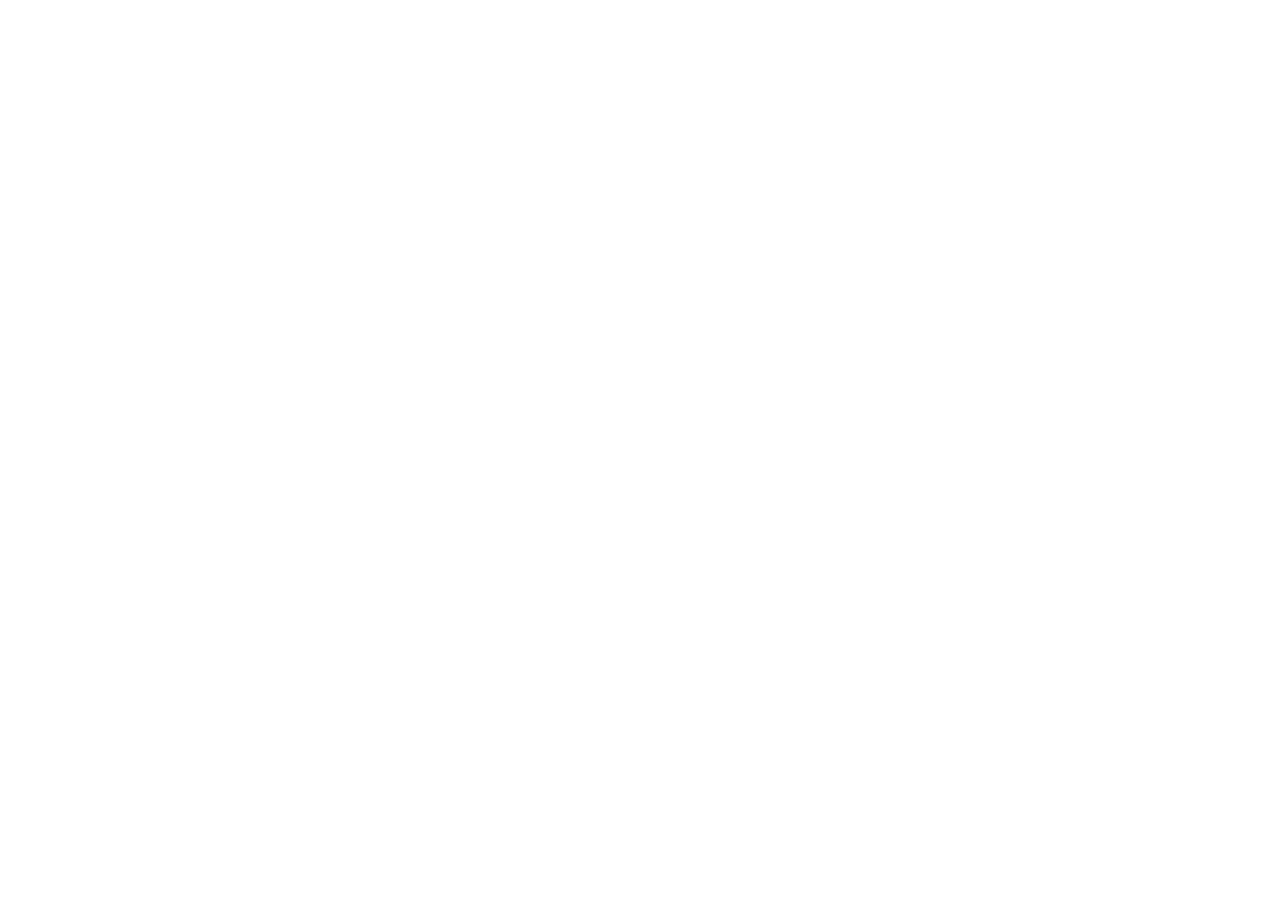
==== experiment/simulation/index.html @ c18f487b "Initial commit" ====
<!DOCTYPE html>
<html>
<head>
	<!-- Add CSS at the head of HTML file -->
    <link rel="stylesheet" href="./css/main.css">
</head>
<body>
		<!-- Your code goes here-->

	<!-- Add JS at the bottom of HTML file --> 
        <script src="./js/main.js"></script>
</body>
</html>
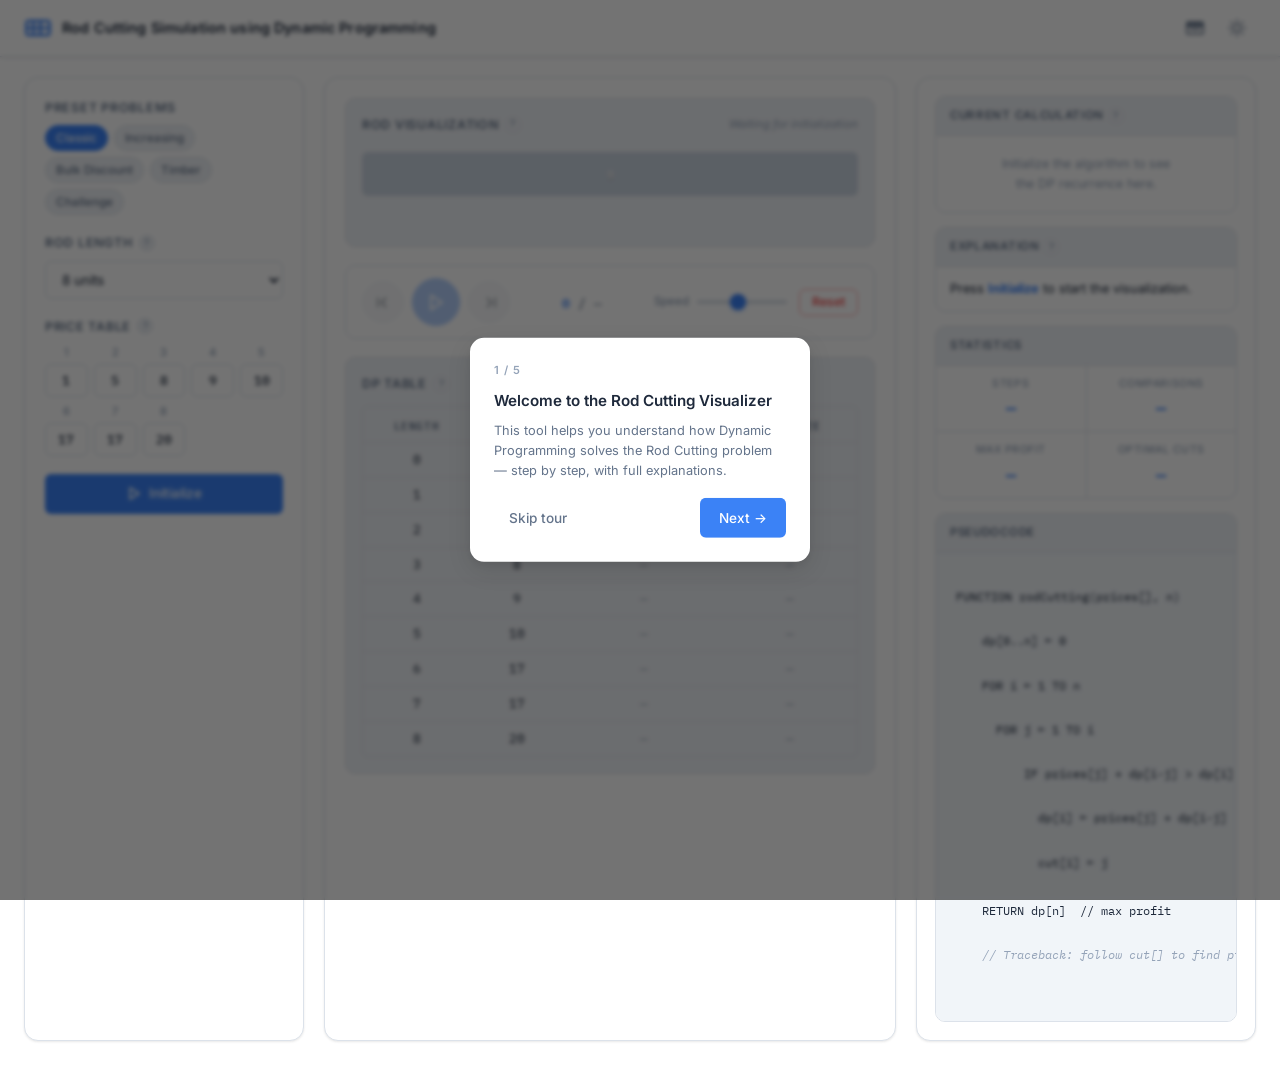
==== commit 4c1cdfd3: "Initial commit" ====
--- a/experiment/simulation/index.html
+++ b/experiment/simulation/index.html
@@ -1,13 +1,270 @@
-<!DOCTYPE html>
-<html>
-<head>
-	<!-- Add CSS at the head of HTML file -->
-    <link rel="stylesheet" href="./css/main.css">
-</head>
-<body>
-		<!-- Your code goes here-->
-
-	<!-- Add JS at the bottom of HTML file --> 
-        <script src="./js/main.js"></script>
-</body>
-</html>
+<!DOCTYPE html>
+<html lang="en">
+<head>
+  <meta charset="UTF-8" />
+  <meta name="viewport" content="width=device-width, initial-scale=1.0" />
+  <title>Rod Cutting — Dynamic Programming Visualizer</title>
+  <meta name="description" content="An interactive step-by-step visualizer for the Rod Cutting problem using Dynamic Programming. Part of the Virtual Lab for Algorithm Design." />
+  <link rel="preconnect" href="https://fonts.googleapis.com" />
+  <link rel="preconnect" href="https://fonts.gstatic.com" crossorigin />
+  <link href="https://fonts.googleapis.com/css2?family=IBM+Plex+Mono:wght@400;500;600&family=Inter:wght@300;400;500;600;700&display=swap" rel="stylesheet" />
+  <link rel="stylesheet" href="css/main.css"/>
+</head>
+<body class="theme-light" data-tutorial-done="false">
+
+  <!-- ─── TOP HEADER BAR ─── -->
+  <header class="site-header">
+    <div class="header-inner">
+      <div class="header-brand">
+        <svg class="brand-icon" viewBox="0 0 24 24" fill="none" stroke="currentColor" stroke-width="2" stroke-linecap="round" stroke-linejoin="round"><rect x="2" y="6" width="20" height="12" rx="2"/><line x1="2" y1="12" x2="22" y2="12"/><line x1="8" y1="6" x2="8" y2="18"/><line x1="14" y1="6" x2="14" y2="18"/></svg>
+        <span class="brand-text"><strong>Rod Cutting Simulation using Dynamic Programming</strong></span>
+      </div>
+      <div class="header-actions">
+        <button class="btn-icon" id="keyboardHelpBtn" aria-label="Keyboard shortcuts" title="Keyboard shortcuts (H)">
+          <svg viewBox="0 0 24 24" fill="none" stroke="currentColor" stroke-width="2" stroke-linecap="round" stroke-linejoin="round"><rect x="1" y="4" width="22" height="16" rx="2"/><line x1="1" y1="10" x2="23" y2="10"/><line x1="6" y1="14" x2="18" y2="14"/><rect x="3" y="5" width="3" height="4" rx="0.5"/><rect x="8" y="5" width="3" height="4" rx="0.5"/><rect x="13" y="5" width="3" height="4" rx="0.5"/><rect x="18" y="5" width="3" height="4" rx="0.5"/></svg>
+        </button>
+        <button class="btn-icon" id="themeToggleBtn" aria-label="Toggle dark mode" title="Toggle theme (T)">
+          <svg class="icon-sun" viewBox="0 0 24 24" fill="none" stroke="currentColor" stroke-width="2" stroke-linecap="round" stroke-linejoin="round"><circle cx="12" cy="12" r="5"/><line x1="12" y1="1" x2="12" y2="3"/><line x1="12" y1="21" x2="12" y2="23"/><line x1="4.22" y1="4.22" x2="5.64" y2="5.64"/><line x1="18.36" y1="18.36" x2="19.78" y2="19.78"/><line x1="1" y1="12" x2="3" y2="12"/><line x1="21" y1="12" x2="23" y2="12"/><line x1="4.22" y1="19.78" x2="5.64" y2="18.36"/><line x1="18.36" y1="5.64" x2="19.78" y2="4.22"/></svg>
+          <svg class="icon-moon" viewBox="0 0 24 24" fill="none" stroke="currentColor" stroke-width="2" stroke-linecap="round" stroke-linejoin="round"><path d="M21 12.79A9 9 0 1 1 11.21 3 7 7 0 0 0 21 12.79z"/></svg>
+        </button>
+      </div>
+    </div>
+  </header>
+
+  <!-- ─── TUTORIAL OVERLAY (shown on first visit) ─── -->
+  <div class="tutorial-overlay" id="tutorialOverlay">
+    <div class="tutorial-backdrop"></div>
+    <div class="tutorial-card" id="tutorialCard">
+      <div class="tutorial-step-indicator">
+        <span id="tutorialStepNum">1</span> / <span id="tutorialStepTotal">5</span>
+      </div>
+      <h3 class="tutorial-title" id="tutorialTitle">Welcome to the Rod Cutting Visualizer</h3>
+      <p class="tutorial-desc" id="tutorialDesc">This tool helps you understand how Dynamic Programming solves the Rod Cutting problem step by step.</p>
+      <div class="tutorial-buttons">
+        <button class="btn btn-ghost" id="tutorialSkipBtn">Skip tour</button>
+        <button class="btn btn-primary" id="tutorialNextBtn">Next →</button>
+      </div>
+    </div>
+    <!-- Spotlight highlight ring -->
+    <div class="tutorial-spotlight" id="tutorialSpotlight"></div>
+  </div>
+
+  <!-- ─── KEYBOARD SHORTCUTS MODAL ─── -->
+  <div class="modal-overlay" id="shortcutsModal" role="dialog" aria-modal="true" aria-label="Keyboard shortcuts">
+    <div class="modal-card">
+      <div class="modal-header">
+        <h3>Keyboard Shortcuts</h3>
+        <button class="btn-icon modal-close" id="shortcutsCloseBtn" aria-label="Close">
+          <svg viewBox="0 0 24 24" fill="none" stroke="currentColor" stroke-width="2" stroke-linecap="round"><line x1="18" y1="6" x2="6" y2="18"/><line x1="6" y1="6" x2="18" y2="18"/></svg>
+        </button>
+      </div>
+      <div class="shortcuts-grid">
+        <div class="shortcut-row"><span class="shortcut-key">Space</span><span class="shortcut-label">Step forward</span></div>
+        <div class="shortcut-row"><span class="shortcut-key">B</span><span class="shortcut-label">Step backward</span></div>
+        <div class="shortcut-row"><span class="shortcut-key">P</span><span class="shortcut-label">Play / Pause</span></div>
+        <div class="shortcut-row"><span class="shortcut-key">R</span><span class="shortcut-label">Reset</span></div>
+        <div class="shortcut-row"><span class="shortcut-key">T</span><span class="shortcut-label">Toggle theme</span></div>
+        <div class="shortcut-row"><span class="shortcut-key">H</span><span class="shortcut-label">This help panel</span></div>
+      </div>
+    </div>
+  </div>
+
+  <!-- ─── MAIN LAYOUT ─── -->
+  <main class="app-layout">
+
+    <!-- ════════════════════════════════════════════════ LEFT PANEL ════════════════════════════════════════════════ -->
+    <aside class="panel panel-config">
+
+      <!-- Preset selector -->
+      <section class="config-section">
+        <label class="section-label">Preset Problems</label>
+        <div class="preset-pills" id="presetPills">
+          <!-- filled by JS -->
+        </div>
+      </section>
+
+      <!-- Rod length -->
+      <section class="config-section">
+        <label class="section-label" for="rodLengthSelect">Rod Length
+          <span class="help-icon" data-tooltip="Total length of the rod to be cut (1–15 units).">?</span>
+        </label>
+        <select class="input-select" id="rodLengthSelect">
+          <!-- Options populated by JS via buildRodLengthSelect() -->
+        </select>
+      </section>
+
+      <!-- Price table -->
+      <section class="config-section">
+        <label class="section-label">Price Table
+          <span class="help-icon" data-tooltip="Enter the selling price for each piece length. Prices must be non-negative integers.">?</span>
+        </label>
+        <div class="price-grid" id="priceGrid">
+          <!-- filled by JS -->
+        </div>
+      </section>
+
+      <!-- Action buttons -->
+      <div class="config-actions">
+        <button class="btn btn-primary btn-full" id="initBtn" aria-label="Initialize the algorithm">
+          <svg viewBox="0 0 24 24" fill="none" stroke="currentColor" stroke-width="2.5" stroke-linecap="round" stroke-linejoin="round"><polygon points="5,3 19,12 5,21"/></svg>
+          Initialize
+        </button>
+      </div>
+    </aside>
+
+    <!-- ════════════════════════════════════════════════ CENTER PANEL ════════════════════════════════════════════════ -->
+    <section class="panel panel-center">
+
+      <!-- Rod visualization strip -->
+      <div class="viz-section">
+        <div class="viz-header">
+          <span class="viz-title">Rod Visualization
+            <span class="help-icon" data-tooltip="Shows the rod being cut into optimal pieces. Each color represents a different piece length.">?</span>
+          </span>
+          <span class="viz-status" id="vizStatus">Waiting for initialization</span>
+        </div>
+        <div class="rod-container" id="rodContainer">
+          <div class="rod-track" id="rodTrack">
+            <!-- Rod segments rendered by JS -->
+          </div>
+        </div>
+        <!-- Cut labels appear here during traceback -->
+        <div class="cut-labels" id="cutLabels"></div>
+      </div>
+
+      <!-- Playback controls -->
+      <div class="controls-bar">
+        <div class="controls-left">
+          <button class="btn btn-ctrl" id="prevBtn" disabled aria-label="Previous step (B)">
+            <svg viewBox="0 0 24 24" fill="none" stroke="currentColor" stroke-width="2.5" stroke-linecap="round" stroke-linejoin="round"><polyline points="15,18 9,12 15,6"/><line x1="4" y1="6" x2="4" y2="18"/></svg>
+          </button>
+          <button class="btn btn-ctrl btn-play" id="playPauseBtn" disabled aria-label="Play / Pause (P)">
+            <svg class="icon-play" viewBox="0 0 24 24" fill="none" stroke="currentColor" stroke-width="2.5" stroke-linecap="round" stroke-linejoin="round"><polygon points="5,3 19,12 5,21"/></svg>
+            <svg class="icon-pause" viewBox="0 0 24 24" fill="none" stroke="currentColor" stroke-width="2.5" stroke-linecap="round" stroke-linejoin="round"><line x1="6" y1="4" x2="6" y2="20"/><line x1="18" y1="4" x2="18" y2="20"/></svg>
+          </button>
+          <button class="btn btn-ctrl" id="nextBtn" disabled aria-label="Next step (Space)">
+            <svg viewBox="0 0 24 24" fill="none" stroke="currentColor" stroke-width="2.5" stroke-linecap="round" stroke-linejoin="round"><polyline points="9,18 15,12 9,6"/><line x1="20" y1="6" x2="20" y2="18"/></svg>
+          </button>
+        </div>
+        <div class="controls-center">
+          <span class="step-counter"><span id="currentStep">0</span> / <span id="totalSteps">—</span></span>
+        </div>
+        <div class="controls-right">
+          <label class="speed-label">Speed</label>
+          <input type="range" class="speed-slider" id="speedSlider" min="1" max="10" value="5" aria-label="Animation speed" />
+        </div>
+        <button class="btn btn-ghost btn-reset" id="resetBtn" aria-label="Reset (R)">Reset</button>
+      </div>
+
+      <!-- DP Table -->
+      <div class="viz-section">
+        <div class="viz-header">
+          <span class="viz-title">DP Table
+            <span class="help-icon" data-tooltip="The Dynamic Programming table. Each row shows the optimal profit and the first cut made for a rod of that length.">?</span>
+          </span>
+        </div>
+        <div class="dp-table-wrap" id="dpTableWrap">
+          <table class="dp-table" id="dpTable">
+            <thead>
+              <tr>
+                <th>Length</th>
+                <th>Price</th>
+                <th>Max Profit</th>
+                <th>Cut Size</th>
+              </tr>
+            </thead>
+            <tbody id="dpTableBody">
+              <!-- rows filled by JS -->
+            </tbody>
+          </table>
+        </div>
+      </div>
+
+    </section>
+
+    <!-- ════════════════════════════════════════════════ RIGHT PANEL ════════════════════════════════════════════════ -->
+    <aside class="panel panel-info">
+
+      <!-- Live formula box -->
+      <div class="info-block formula-block" id="formulaBlock">
+        <div class="info-block-header">
+          <span>Current Calculation
+            <span class="help-icon" data-tooltip="The DP recurrence relation being evaluated right now. Each line tries a different first-cut length.">?</span>
+          </span>
+        </div>
+        <div class="formula-idle" id="formulaIdle">
+          <p>Initialize the algorithm to see<br/>the DP recurrence here.</p>
+        </div>
+        <div class="formula-live" id="formulaLive" style="display:none;">
+          <div class="formula-target" id="formulaTarget"></div>
+          <div class="formula-rows" id="formulaRows"></div>
+          <div class="formula-result" id="formulaResult"></div>
+        </div>
+      </div>
+
+      <!-- Step explanation -->
+      <div class="info-block explanation-block">
+        <div class="info-block-header">
+          <span>Explanation
+            <span class="help-icon" data-tooltip="A plain-English description of what the algorithm is doing at this step.">?</span>
+          </span>
+        </div>
+        <div class="explanation-text" id="explanationText">
+          <p>Press <strong>Initialize</strong> to start the visualization.</p>
+        </div>
+      </div>
+
+      <!-- Stats -->
+      <div class="info-block stats-block">
+        <div class="info-block-header"><span>Statistics</span></div>
+        <div class="stats-grid">
+          <div class="stat-item">
+            <span class="stat-label">Steps</span>
+            <span class="stat-value" id="statSteps">—</span>
+          </div>
+          <div class="stat-item">
+            <span class="stat-label">Comparisons</span>
+            <span class="stat-value" id="statComparisons">—</span>
+          </div>
+          <div class="stat-item">
+            <span class="stat-label">Max Profit</span>
+            <span class="stat-value" id="statMaxProfit">—</span>
+          </div>
+          <div class="stat-item">
+            <span class="stat-label">Optimal Cuts</span>
+            <span class="stat-value" id="statCuts">—</span>
+          </div>
+        </div>
+      </div>
+
+      <!-- Pseudocode -->
+      <div class="info-block code-block">
+        <div class="info-block-header"><span>Pseudocode</span></div>
+        <pre class="pseudocode" id="pseudocode"><code>
+<span class="code-line" data-line="0">FUNCTION rodCutting(prices[], n)</span>
+<span class="code-line" data-line="1">  dp[0..n] ← 0</span>
+<span class="code-line" data-line="2">  FOR i ← 1 TO n</span>
+<span class="code-line" data-line="3">    FOR j ← 1 TO i</span>
+<span class="code-line" data-line="4">      IF prices[j] + dp[i-j] &gt; dp[i]</span>
+<span class="code-line" data-line="5">        dp[i] ← prices[j] + dp[i-j]</span>
+<span class="code-line" data-line="6">        cut[i] ← j</span>
+<span class="code-line" data-line="7">  RETURN dp[n]  // max profit</span>
+<span class="code-line" data-line="8">  // Traceback: follow cut[] to find pieces</span>
+        </code></pre>
+      </div>
+
+      <!-- Practice challenges (shown after solution) -->
+      <div class="info-block challenge-block" id="challengeBlock" style="display:none;">
+        <div class="info-block-header"><span>🎯 Practice Challenges</span></div>
+        <div class="challenge-list" id="challengeList"></div>
+      </div>
+
+    </aside>
+  </main>
+
+  <!-- ─── VALIDATION ERROR TOAST ─── -->
+  <div class="toast-container" id="toastContainer"></div>
+
+  <script src="js/main.js"></script>
+</body>
+</html>
--- a/experiment/simulation/css/main.css
+++ b/experiment/simulation/css/main.css
@@ -0,0 +1,1244 @@
+/* ═══════════════════════════════════════════════════════════════
+   ROD CUTTING VISUALIZER — STYLESHEET
+   Virtual Lab for Algorithm Design
+   ═══════════════════════════════════════════════════════════════ */
+
+/* ─── 1. RESET & BASE ─── */
+*, *::before, *::after {
+  box-sizing: border-box;
+  margin: 0;
+  padding: 0;
+}
+
+html {
+  font-size: 16px;
+  -webkit-text-size-adjust: 100%;
+  scroll-behavior: smooth;
+}
+
+body {
+  font-family: 'Inter', system-ui, -apple-system, sans-serif;
+  line-height: 1.55;
+  -webkit-font-smoothing: antialiased;
+  -moz-osx-font-smoothing: grayscale;
+  min-height: 100vh;
+  overflow-x: hidden;
+  transition: background-color 0.35s ease, color 0.35s ease;
+}
+
+/* ─── 2. CSS VARIABLES — LIGHT THEME ─── */
+:root,
+.theme-light {
+  --clr-bg:           #f4f6f9;
+  --clr-surface:      #ffffff;
+  --clr-surface-alt:  #eef1f5;
+  --clr-border:       #dce2ea;
+  --clr-border-focus: #3b82f6;
+
+  --clr-text:         #1e293b;
+  --clr-text-secondary: #64748b;
+  --clr-text-muted:   #94a3b8;
+
+  --clr-primary:      #3b82f6;
+  --clr-primary-hover:#2563eb;
+  --clr-primary-light:#dbeafe;
+
+  --clr-success:      #10b981;
+  --clr-success-light:#d1fae5;
+  --clr-success-bg:   #ecfdf5;
+
+  --clr-warning:      #f59e0b;
+  --clr-warning-light:#fde68a;
+  --clr-warning-bg:   #fffbeb;
+
+  --clr-danger:       #ef4444;
+  --clr-danger-light: #fca5a5;
+  --clr-danger-bg:    #fef2f2;
+
+  --clr-code-bg:      #f1f5f9;
+  --clr-code-line-active: #dbeafe;
+
+  --shadow-sm:        0 1px 3px rgba(0,0,0,0.06), 0 1px 2px rgba(0,0,0,0.04);
+  --shadow-md:        0 4px 12px rgba(0,0,0,0.08), 0 2px 4px rgba(0,0,0,0.04);
+  --shadow-lg:        0 8px 24px rgba(0,0,0,0.1),  0 4px 8px rgba(0,0,0,0.06);
+
+  --radius-sm:        6px;
+  --radius-md:        10px;
+  --radius-lg:        14px;
+
+  /* Rod segment palette — deterministic by piece length */
+  --rod-1: #3b82f6;
+  --rod-2: #8b5cf6;
+  --rod-3: #10b981;
+  --rod-4: #f59e0b;
+  --rod-5: #ef4444;
+  --rod-6: #06b6d4;
+  --rod-7: #ec4899;
+  --rod-8: #84cc16;
+  --rod-9: #f97316;
+  --rod-10:#6366f1;
+  --rod-11:#14b8a6;
+  --rod-12:#e11d48;
+  --rod-13:#7c3aed;
+  --rod-14:#0ea5e9;
+  --rod-15:#a855f7;
+}
+
+/* ─── 3. CSS VARIABLES — DARK THEME ─── */
+.theme-dark {
+  --clr-bg:           #0f1520;
+  --clr-surface:      #1a2332;
+  --clr-surface-alt:  #222e3f;
+  --clr-border:       #2e3e54;
+  --clr-border-focus: #3b82f6;
+
+  --clr-text:         #e2e8f0;
+  --clr-text-secondary: #94a3b8;
+  --clr-text-muted:   #64748b;
+
+  --clr-primary:      #60a5fa;
+  --clr-primary-hover:#3b82f6;
+  --clr-primary-light:#1e3a5f;
+
+  --clr-success:      #34d399;
+  --clr-success-light:#065f46;
+  --clr-success-bg:   #064e3b;
+
+  --clr-warning:      #fbbf24;
+  --clr-warning-light:#92400e;
+  --clr-warning-bg:   #78350f;
+
+  --clr-danger:       #f87171;
+  --clr-danger-light: #991b1b;
+  --clr-danger-bg:    #7f1d1d;
+
+  --clr-code-bg:      #141e2e;
+  --clr-code-line-active: #1e3a5f;
+
+  --shadow-sm:        0 1px 3px rgba(0,0,0,0.25);
+  --shadow-md:        0 4px 12px rgba(0,0,0,0.3);
+  --shadow-lg:        0 8px 24px rgba(0,0,0,0.4);
+}
+
+/* ─── 4. HEADER ─── */
+.site-header {
+  position: sticky;
+  top: 0;
+  z-index: 100;
+  background: var(--clr-surface);
+  border-bottom: 1px solid var(--clr-border);
+  box-shadow: var(--shadow-sm);
+  transition: background 0.35s ease, border-color 0.35s ease;
+}
+
+.header-inner {
+  max-width: 1440px;
+  margin: 0 auto;
+  padding: 0 24px;
+  height: 56px;
+  display: flex;
+  align-items: center;
+  justify-content: space-between;
+}
+
+.header-brand {
+  display: flex;
+  align-items: center;
+  gap: 10px;
+}
+
+.brand-icon {
+  width: 28px;
+  height: 28px;
+  color: var(--clr-primary);
+}
+
+.brand-text {
+  font-size: 0.9rem;
+  color: var(--clr-text-secondary);
+  font-weight: 400;
+  letter-spacing: 0.01em;
+}
+.brand-text strong {
+  color: var(--clr-text);
+  font-weight: 600;
+}
+
+.header-actions {
+  display: flex;
+  gap: 4px;
+}
+
+/* ─── 5. GENERIC BUTTONS ─── */
+.btn-icon {
+  width: 38px;
+  height: 38px;
+  border: none;
+  border-radius: var(--radius-sm);
+  background: transparent;
+  color: var(--clr-text-secondary);
+  cursor: pointer;
+  display: flex;
+  align-items: center;
+  justify-content: center;
+  transition: background 0.2s, color 0.2s;
+}
+.btn-icon:hover {
+  background: var(--clr-surface-alt);
+  color: var(--clr-text);
+}
+.btn-icon svg {
+  width: 18px;
+  height: 18px;
+}
+
+/* Theme toggle icon swap */
+.icon-moon { display: none; }
+.theme-dark .icon-sun  { display: none; }
+.theme-dark .icon-moon { display: block; }
+
+.btn {
+  display: inline-flex;
+  align-items: center;
+  justify-content: center;
+  gap: 7px;
+  font-family: inherit;
+  font-size: 0.85rem;
+  font-weight: 500;
+  line-height: 1;
+  border: 1px solid transparent;
+  border-radius: var(--radius-sm);
+  cursor: pointer;
+  transition: background 0.2s, color 0.2s, border-color 0.2s, box-shadow 0.2s, opacity 0.2s;
+  white-space: nowrap;
+  user-select: none;
+  -webkit-tap-highlight-color: transparent;
+}
+.btn svg { width: 15px; height: 15px; flex-shrink: 0; }
+
+.btn:disabled {
+  opacity: 0.38;
+  cursor: not-allowed;
+}
+
+.btn-primary {
+  background: var(--clr-primary);
+  color: #fff;
+  padding: 10px 18px;
+  min-height: 40px;
+}
+.btn-primary:hover:not(:disabled) {
+  background: var(--clr-primary-hover);
+  box-shadow: 0 2px 8px rgba(59,130,246,0.35);
+}
+
+.btn-ghost {
+  background: transparent;
+  color: var(--clr-text-secondary);
+  padding: 8px 14px;
+  border-color: transparent;
+}
+.btn-ghost:hover:not(:disabled) {
+  background: var(--clr-surface-alt);
+  color: var(--clr-text);
+}
+
+.btn-full { width: 100%; }
+
+/* Control bar buttons */
+.btn-ctrl {
+  width: 42px;
+  height: 42px;
+  min-height: unset;
+  padding: 0;
+  border-radius: 50%;
+  background: var(--clr-surface-alt);
+  color: var(--clr-text);
+  border: 1px solid var(--clr-border);
+}
+.btn-ctrl:hover:not(:disabled) {
+  background: var(--clr-primary-light);
+  border-color: var(--clr-primary);
+  color: var(--clr-primary);
+}
+.btn-ctrl svg { width: 17px; height: 17px; }
+
+.btn-play {
+  width: 48px;
+  height: 48px;
+  background: var(--clr-primary);
+  color: #fff;
+  border-color: var(--clr-primary);
+}
+.btn-play:hover:not(:disabled) {
+  background: var(--clr-primary-hover);
+  border-color: var(--clr-primary-hover);
+  box-shadow: 0 3px 10px rgba(59,130,246,0.4);
+}
+.btn-play svg { width: 19px; height: 19px; }
+.btn-play .icon-pause { display: none; }
+.btn-play.is-playing .icon-play  { display: none; }
+.btn-play.is-playing .icon-pause { display: flex; }
+
+.btn-reset {
+  font-size: 0.78rem;
+  padding: 6px 12px;
+  color: var(--clr-danger);
+  border: 1px solid var(--clr-danger-light);
+}
+.btn-reset:hover:not(:disabled) {
+  background: var(--clr-danger-bg);
+  border-color: var(--clr-danger);
+}
+
+/* ─── 6. APP LAYOUT ─── */
+.app-layout {
+  max-width: 1440px;
+  margin: 0 auto;
+  padding: 20px 24px 40px;
+  display: grid;
+  grid-template-columns: 280px 1fr 340px;
+  gap: 20px;
+  min-height: calc(100vh - 56px);
+  align-content: start;
+}
+
+/* ─── 7. PANELS ─── */
+.panel {
+  background: var(--clr-surface);
+  border: 1px solid var(--clr-border);
+  border-radius: var(--radius-lg);
+  box-shadow: var(--shadow-sm);
+  transition: background 0.35s ease, border-color 0.35s ease, box-shadow 0.2s;
+}
+
+.panel-config {
+  padding: 20px;
+  display: flex;
+  flex-direction: column;
+  gap: 18px;
+}
+
+.panel-center {
+  padding: 20px;
+  display: flex;
+  flex-direction: column;
+  gap: 18px;
+}
+
+.panel-info {
+  padding: 18px;
+  display: flex;
+  flex-direction: column;
+  gap: 14px;
+}
+
+/* ─── 8. CONFIG SECTIONS ─── */
+.section-label {
+  display: flex;
+  align-items: center;
+  gap: 6px;
+  font-size: 0.78rem;
+  font-weight: 600;
+  text-transform: uppercase;
+  letter-spacing: 0.06em;
+  color: var(--clr-text-secondary);
+  margin-bottom: 8px;
+}
+
+/* Help icons */
+.help-icon {
+  display: inline-flex;
+  align-items: center;
+  justify-content: center;
+  width: 16px;
+  height: 16px;
+  border-radius: 50%;
+  background: var(--clr-surface-alt);
+  border: 1px solid var(--clr-border);
+  color: var(--clr-text-muted);
+  font-size: 0.6rem;
+  font-weight: 600;
+  font-style: normal;
+  cursor: pointer;
+  position: relative;
+  transition: background 0.2s, color 0.2s;
+  text-transform: none;
+  letter-spacing: 0;
+}
+.help-icon:hover {
+  background: var(--clr-primary-light);
+  color: var(--clr-primary);
+}
+
+/* Tooltip */
+.help-icon .tooltip {
+  display: none;
+  position: absolute;
+  bottom: calc(100% + 8px);
+  left: 50%;
+  transform: translateX(-50%);
+  background: var(--clr-text);
+  color: var(--clr-bg);
+  font-size: 0.72rem;
+  font-weight: 400;
+  line-height: 1.45;
+  padding: 8px 11px;
+  border-radius: var(--radius-sm);
+  width: 200px;
+  text-align: left;
+  text-transform: none;
+  letter-spacing: 0;
+  box-shadow: var(--shadow-md);
+  z-index: 50;
+  pointer-events: none;
+}
+.help-icon .tooltip::after {
+  content: '';
+  position: absolute;
+  top: 100%;
+  left: 50%;
+  transform: translateX(-50%);
+  border: 5px solid transparent;
+  border-top-color: var(--clr-text);
+}
+.help-icon:hover .tooltip {
+  display: block;
+}
+
+/* Select */
+.input-select {
+  width: 100%;
+  padding: 9px 12px;
+  font-family: inherit;
+  font-size: 0.85rem;
+  color: var(--clr-text);
+  background: var(--clr-surface);
+  border: 1px solid var(--clr-border);
+  border-radius: var(--radius-sm);
+  cursor: pointer;
+  appearance: auto;
+  transition: border-color 0.2s;
+}
+.input-select:focus {
+  outline: none;
+  border-color: var(--clr-border-focus);
+  box-shadow: 0 0 0 3px var(--clr-primary-light);
+}
+
+/* ─── 9. PRESET PILLS ─── */
+.preset-pills {
+  display: flex;
+  flex-wrap: wrap;
+  gap: 6px;
+}
+
+.preset-pill {
+  font-family: inherit;
+  font-size: 0.73rem;
+  font-weight: 500;
+  padding: 5px 10px;
+  border-radius: 20px;
+  border: 1px solid var(--clr-border);
+  background: var(--clr-surface-alt);
+  color: var(--clr-text-secondary);
+  cursor: pointer;
+  transition: background 0.2s, border-color 0.2s, color 0.2s;
+  white-space: nowrap;
+}
+.preset-pill:hover {
+  border-color: var(--clr-primary);
+  background: var(--clr-primary-light);
+  color: var(--clr-primary);
+}
+.preset-pill.active {
+  background: var(--clr-primary);
+  border-color: var(--clr-primary);
+  color: #fff;
+}
+
+/* ─── 10. PRICE GRID ─── */
+.price-grid {
+  display: grid;
+  grid-template-columns: repeat(5, 1fr);
+  gap: 6px;
+}
+
+.price-input-wrap {
+  display: flex;
+  flex-direction: column;
+  align-items: center;
+  gap: 3px;
+}
+
+.price-input-wrap .price-label {
+  font-size: 0.68rem;
+  color: var(--clr-text-muted);
+  font-weight: 500;
+}
+
+.price-input {
+  width: 100%;
+  padding: 7px 4px;
+  text-align: center;
+  font-family: 'IBM Plex Mono', monospace;
+  font-size: 0.82rem;
+  font-weight: 500;
+  color: var(--clr-text);
+  background: var(--clr-surface);
+  border: 1px solid var(--clr-border);
+  border-radius: var(--radius-sm);
+  transition: border-color 0.2s, box-shadow 0.2s;
+}
+.price-input:focus {
+  outline: none;
+  border-color: var(--clr-border-focus);
+  box-shadow: 0 0 0 3px var(--clr-primary-light);
+}
+.price-input.input-error {
+  border-color: var(--clr-danger);
+  background: var(--clr-danger-bg);
+}
+
+/* ─── 11. VIZ SECTION & ROD ─── */
+.viz-section {
+  background: var(--clr-surface-alt);
+  border: 1px solid var(--clr-border);
+  border-radius: var(--radius-md);
+  padding: 16px;
+  transition: background 0.35s ease;
+}
+
+.viz-header {
+  display: flex;
+  justify-content: space-between;
+  align-items: center;
+  margin-bottom: 12px;
+}
+
+.viz-title {
+  font-size: 0.78rem;
+  font-weight: 600;
+  text-transform: uppercase;
+  letter-spacing: 0.06em;
+  color: var(--clr-text-secondary);
+  display: flex;
+  align-items: center;
+  gap: 6px;
+}
+
+.viz-status {
+  font-size: 0.72rem;
+  color: var(--clr-text-muted);
+  font-style: italic;
+}
+
+.rod-container {
+  width: 100%;
+  min-height: 56px;
+  display: flex;
+  align-items: center;
+  padding: 6px 0;
+}
+
+.rod-track {
+  width: 100%;
+  height: 44px;
+  display: flex;
+  align-items: stretch;
+  border-radius: 6px;
+  overflow: hidden;
+  background: var(--clr-border);
+}
+
+/* Single monolithic rod (before cutting) */
+.rod-segment {
+  position: relative;
+  display: flex;
+  align-items: center;
+  justify-content: center;
+  color: #fff;
+  font-family: 'IBM Plex Mono', monospace;
+  font-size: 0.75rem;
+  font-weight: 600;
+  text-shadow: 0 1px 2px rgba(0,0,0,0.3);
+  transition: width 0.45s cubic-bezier(0.4, 0, 0.2, 1);
+  overflow: hidden;
+}
+
+.rod-segment::after {
+  content: '';
+  position: absolute;
+  right: 0;
+  top: 10%;
+  height: 80%;
+  width: 2px;
+  background: rgba(255,255,255,0.25);
+}
+.rod-segment:last-child::after { display: none; }
+
+/* Cut animation: segments slide in */
+.rod-segment.segment-cut {
+  animation: segmentSlideIn 0.38s cubic-bezier(0.4, 0, 0.2, 1) both;
+}
+@keyframes segmentSlideIn {
+  from { transform: scaleX(0); opacity: 0; }
+  to   { transform: scaleX(1); opacity: 1; }
+}
+
+/* Cut labels row */
+.cut-labels {
+  display: flex;
+  margin-top: 6px;
+  min-height: 22px;
+  gap: 2px;
+}
+.cut-label {
+  flex: 1;
+  text-align: center;
+  font-size: 0.68rem;
+  color: var(--clr-text-muted);
+  font-weight: 500;
+  animation: fadeIn 0.3s ease;
+}
+@keyframes fadeIn {
+  from { opacity: 0; transform: translateY(4px); }
+  to   { opacity: 1; transform: translateY(0); }
+}
+
+/* ─── 12. CONTROLS BAR ─── */
+.controls-bar {
+  display: flex;
+  align-items: center;
+  gap: 12px;
+  padding: 12px 16px;
+  background: var(--clr-surface);
+  border: 1px solid var(--clr-border);
+  border-radius: var(--radius-md);
+  flex-wrap: wrap;
+}
+
+.controls-left {
+  display: flex;
+  align-items: center;
+  gap: 8px;
+}
+
+.controls-center {
+  flex: 1;
+  text-align: center;
+  min-width: 80px;
+}
+
+.step-counter {
+  font-family: 'IBM Plex Mono', monospace;
+  font-size: 0.82rem;
+  color: var(--clr-text-secondary);
+  font-weight: 500;
+}
+.step-counter #currentStep {
+  color: var(--clr-primary);
+  font-weight: 600;
+}
+
+.controls-right {
+  display: flex;
+  align-items: center;
+  gap: 8px;
+}
+
+.speed-label {
+  font-size: 0.72rem;
+  color: var(--clr-text-muted);
+  font-weight: 500;
+  white-space: nowrap;
+}
+
+/* Speed slider */
+.speed-slider {
+  -webkit-appearance: none;
+  appearance: none;
+  width: 90px;
+  height: 4px;
+  background: var(--clr-border);
+  border-radius: 2px;
+  outline: none;
+  cursor: pointer;
+}
+.speed-slider::-webkit-slider-thumb {
+  -webkit-appearance: none;
+  appearance: none;
+  width: 16px;
+  height: 16px;
+  border-radius: 50%;
+  background: var(--clr-primary);
+  cursor: pointer;
+  box-shadow: 0 1px 4px rgba(59,130,246,0.4);
+  transition: transform 0.15s;
+}
+.speed-slider::-webkit-slider-thumb:hover { transform: scale(1.2); }
+.speed-slider::-moz-range-thumb {
+  width: 16px;
+  height: 16px;
+  border-radius: 50%;
+  background: var(--clr-primary);
+  border: none;
+  cursor: pointer;
+  box-shadow: 0 1px 4px rgba(59,130,246,0.4);
+}
+
+/* ─── 13. DP TABLE ─── */
+.dp-table-wrap {
+  overflow-x: auto;
+  border-radius: var(--radius-sm);
+  border: 1px solid var(--clr-border);
+}
+
+.dp-table {
+  width: 100%;
+  border-collapse: collapse;
+  font-family: 'IBM Plex Mono', monospace;
+  font-size: 0.8rem;
+}
+
+.dp-table th {
+  background: var(--clr-surface-alt);
+  color: var(--clr-text-secondary);
+  font-weight: 600;
+  font-size: 0.7rem;
+  text-transform: uppercase;
+  letter-spacing: 0.05em;
+  padding: 9px 8px;
+  text-align: center;
+  border-bottom: 1px solid var(--clr-border);
+  position: sticky;
+  top: 0;
+  z-index: 2;
+  white-space: nowrap;
+}
+
+.dp-table td {
+  padding: 7px 8px;
+  text-align: center;
+  border-bottom: 1px solid var(--clr-border);
+  color: var(--clr-text);
+  transition: background 0.25s ease;
+  white-space: nowrap;
+}
+.dp-table tr:last-child td { border-bottom: none; }
+
+/* DP cell states */
+.dp-cell-empty {
+  color: var(--clr-text-muted) !important;
+}
+
+.dp-cell-active {
+  background: var(--clr-warning-bg) !important;
+  animation: cellPulse 0.6s ease;
+}
+.dp-cell-active td {
+  font-weight: 600;
+  color: var(--clr-warning) !important;
+}
+
+.dp-cell-filled {
+  background: var(--clr-success-bg);
+}
+.dp-cell-filled td:nth-child(3) {
+  color: var(--clr-success);
+  font-weight: 600;
+}
+
+.dp-cell-target {
+  background: var(--clr-primary-light) !important;
+}
+.dp-cell-target td {
+  color: var(--clr-primary) !important;
+  font-weight: 600;
+}
+
+.dp-cell-comparing td {
+  color: var(--clr-warning) !important;
+}
+
+@keyframes cellPulse {
+  0%   { transform: scale(1); }
+  30%  { transform: scale(1.02); }
+  100% { transform: scale(1); }
+}
+
+/* ─── 14. INFO BLOCKS (right panel) ─── */
+.info-block {
+  background: var(--clr-surface);
+  border: 1px solid var(--clr-border);
+  border-radius: var(--radius-md);
+  overflow: hidden;
+  transition: background 0.35s ease;
+}
+
+.info-block-header {
+  padding: 10px 14px;
+  background: var(--clr-surface-alt);
+  border-bottom: 1px solid var(--clr-border);
+  font-size: 0.72rem;
+  font-weight: 600;
+  text-transform: uppercase;
+  letter-spacing: 0.06em;
+  color: var(--clr-text-secondary);
+  display: flex;
+  align-items: center;
+  gap: 6px;
+  transition: background 0.35s ease;
+}
+
+/* ─── 15. FORMULA DISPLAY ─── */
+.formula-idle {
+  padding: 18px 16px;
+  text-align: center;
+}
+.formula-idle p {
+  font-size: 0.78rem;
+  color: var(--clr-text-muted);
+  line-height: 1.6;
+}
+
+.formula-live {
+  padding: 14px 16px;
+}
+
+.formula-target {
+  font-family: 'IBM Plex Mono', monospace;
+  font-size: 0.82rem;
+  font-weight: 600;
+  color: var(--clr-primary);
+  margin-bottom: 8px;
+  padding-bottom: 8px;
+  border-bottom: 1px solid var(--clr-border);
+}
+
+.formula-rows {
+  display: flex;
+  flex-direction: column;
+  gap: 3px;
+  margin-bottom: 8px;
+}
+
+.formula-row {
+  font-family: 'IBM Plex Mono', monospace;
+  font-size: 0.74rem;
+  color: var(--clr-text-secondary);
+  padding: 3px 8px;
+  border-radius: 4px;
+  transition: background 0.2s;
+  white-space: nowrap;
+  overflow-x: auto;
+}
+.formula-row.is-best {
+  background: var(--clr-success-bg);
+  color: var(--clr-success);
+  font-weight: 600;
+}
+.formula-row.is-current {
+  background: var(--clr-warning-bg);
+  color: var(--clr-warning);
+}
+
+.formula-result {
+  font-family: 'IBM Plex Mono', monospace;
+  font-size: 0.82rem;
+  font-weight: 700;
+  color: var(--clr-success);
+  padding-top: 8px;
+  border-top: 1px solid var(--clr-border);
+}
+
+/* ─── 16. EXPLANATION ─── */
+.explanation-text {
+  padding: 12px 14px;
+  font-size: 0.8rem;
+  color: var(--clr-text);
+  line-height: 1.6;
+}
+.explanation-text p { margin-bottom: 6px; }
+.explanation-text p:last-child { margin-bottom: 0; }
+.explanation-text strong { color: var(--clr-primary); }
+.explanation-text .highlight { color: var(--clr-warning); font-weight: 600; }
+.explanation-text .good     { color: var(--clr-success); font-weight: 600; }
+
+/* ─── 17. STATS ─── */
+.stats-grid {
+  display: grid;
+  grid-template-columns: 1fr 1fr;
+  gap: 1px;
+  background: var(--clr-border);
+}
+.stat-item {
+  background: var(--clr-surface);
+  padding: 10px 12px;
+  text-align: center;
+  transition: background 0.35s ease;
+}
+.stat-label {
+  display: block;
+  font-size: 0.66rem;
+  text-transform: uppercase;
+  letter-spacing: 0.05em;
+  color: var(--clr-text-muted);
+  font-weight: 500;
+  margin-bottom: 3px;
+}
+.stat-value {
+  display: block;
+  font-family: 'IBM Plex Mono', monospace;
+  font-size: 1.05rem;
+  font-weight: 700;
+  color: var(--clr-primary);
+}
+
+/* ─── 18. PSEUDOCODE ─── */
+.pseudocode {
+  background: var(--clr-code-bg);
+  padding: 12px 14px;
+  font-size: 0.74rem;
+  line-height: 1.7;
+  overflow-x: auto;
+  transition: background 0.35s ease;
+}
+.pseudocode code {
+  font-family: 'IBM Plex Mono', monospace;
+  color: var(--clr-text);
+}
+
+.code-line {
+  display: block;
+  padding: 1.5px 6px;
+  border-radius: 3px;
+  transition: background 0.25s ease, color 0.25s ease;
+  white-space: pre;
+}
+.code-line[data-line="1"],
+.code-line[data-line="2"],
+.code-line[data-line="3"] { padding-left: 18px; }
+.code-line[data-line="4"],
+.code-line[data-line="5"],
+.code-line[data-line="6"] { padding-left: 32px; }
+.code-line[data-line="7"] { padding-left: 18px; margin-top: 4px; }
+.code-line[data-line="8"] { padding-left: 18px; color: var(--clr-text-muted); font-style: italic; }
+
+.code-line.active {
+  background: var(--clr-code-line-active);
+  color: var(--clr-primary);
+  font-weight: 600;
+}
+
+/* ─── 19. CHALLENGES ─── */
+.challenge-list {
+  padding: 10px 14px;
+}
+.challenge-item {
+  display: flex;
+  align-items: flex-start;
+  gap: 8px;
+  padding: 6px 0;
+  border-bottom: 1px solid var(--clr-border);
+  font-size: 0.76rem;
+  color: var(--clr-text);
+}
+.challenge-item:last-child { border-bottom: none; }
+.challenge-checkbox {
+  width: 17px;
+  height: 17px;
+  border: 2px solid var(--clr-border);
+  border-radius: 4px;
+  flex-shrink: 0;
+  margin-top: 1px;
+  background: var(--clr-surface);
+  transition: border-color 0.2s;
+  cursor: pointer;
+  appearance: none;
+  -webkit-appearance: none;
+}
+.challenge-checkbox:checked {
+  background: var(--clr-success);
+  border-color: var(--clr-success);
+  background-image: url("data:image/svg+xml,%3Csvg xmlns='http://www.w3.org/2000/svg' width='10' height='10' viewBox='0 0 24 24' fill='none' stroke='white' stroke-width='3.5' stroke-linecap='round' stroke-linejoin='round'%3E%3Cpolyline points='20 6 9 17 4 12'/%3E%3C/svg%3E");
+  background-repeat: no-repeat;
+  background-position: center;
+}
+
+/* ─── 20. MODALS ─── */
+.modal-overlay {
+  display: none;
+  position: fixed;
+  inset: 0;
+  z-index: 200;
+  background: rgba(0, 0, 0, 0.42);
+  backdrop-filter: blur(3px);
+  -webkit-backdrop-filter: blur(3px);
+  align-items: center;
+  justify-content: center;
+  padding: 20px;
+}
+.modal-overlay.is-open { display: flex; }
+
+.modal-card {
+  background: var(--clr-surface);
+  border-radius: var(--radius-lg);
+  box-shadow: var(--shadow-lg);
+  width: 100%;
+  max-width: 400px;
+  animation: modalIn 0.22s cubic-bezier(0.4, 0, 0.2, 1);
+  transition: background 0.35s ease;
+}
+@keyframes modalIn {
+  from { opacity: 0; transform: translateY(12px) scale(0.97); }
+  to   { opacity: 1; transform: translateY(0)  scale(1); }
+}
+
+.modal-header {
+  display: flex;
+  justify-content: space-between;
+  align-items: center;
+  padding: 16px 20px 12px;
+}
+.modal-header h3 {
+  font-size: 0.95rem;
+  font-weight: 600;
+  color: var(--clr-text);
+}
+
+.shortcuts-grid {
+  padding: 0 20px 20px;
+  display: flex;
+  flex-direction: column;
+  gap: 10px;
+}
+.shortcut-row {
+  display: flex;
+  align-items: center;
+  gap: 12px;
+}
+.shortcut-key {
+  font-family: 'IBM Plex Mono', monospace;
+  font-size: 0.72rem;
+  font-weight: 600;
+  padding: 4px 9px;
+  background: var(--clr-surface-alt);
+  border: 1px solid var(--clr-border);
+  border-radius: 5px;
+  color: var(--clr-text);
+  min-width: 62px;
+  text-align: center;
+  box-shadow: 0 1px 0 var(--clr-border);
+}
+.shortcut-label {
+  font-size: 0.82rem;
+  color: var(--clr-text-secondary);
+}
+
+/* ─── 21. TUTORIAL OVERLAY ─── */
+.tutorial-overlay {
+  display: none;
+  position: fixed;
+  inset: 0;
+  z-index: 300;
+}
+.tutorial-overlay.is-open { display: block; }
+
+.tutorial-backdrop {
+  position: absolute;
+  inset: 0;
+  background: rgba(0,0,0,0.55);
+  backdrop-filter: blur(2px);
+  -webkit-backdrop-filter: blur(2px);
+}
+
+.tutorial-spotlight {
+  position: absolute;
+  border: 3px solid var(--clr-primary);
+  border-radius: 8px;
+  box-shadow: 0 0 0 4px rgba(59,130,246,0.25), 0 0 28px rgba(59,130,246,0.2);
+  pointer-events: none;
+  transition: all 0.38s cubic-bezier(0.4, 0, 0.2, 1);
+  z-index: 301;
+}
+
+.tutorial-card {
+  position: absolute;
+  z-index: 302;
+  background: var(--clr-surface);
+  border-radius: var(--radius-lg);
+  box-shadow: var(--shadow-lg);
+  max-width: 340px;
+  width: calc(100% - 48px);
+  padding: 24px;
+  transition: all 0.38s cubic-bezier(0.4, 0, 0.2, 1);
+}
+
+.tutorial-step-indicator {
+  font-size: 0.7rem;
+  font-weight: 600;
+  color: var(--clr-text-muted);
+  text-transform: uppercase;
+  letter-spacing: 0.08em;
+  margin-bottom: 10px;
+}
+
+.tutorial-title {
+  font-size: 0.95rem;
+  font-weight: 600;
+  color: var(--clr-text);
+  margin-bottom: 8px;
+}
+
+.tutorial-desc {
+  font-size: 0.8rem;
+  color: var(--clr-text-secondary);
+  line-height: 1.55;
+  margin-bottom: 18px;
+}
+
+.tutorial-buttons {
+  display: flex;
+  justify-content: space-between;
+  align-items: center;
+}
+
+/* ─── 22. TOAST NOTIFICATIONS ─── */
+.toast-container {
+  position: fixed;
+  top: 72px;
+  right: 24px;
+  z-index: 400;
+  display: flex;
+  flex-direction: column;
+  gap: 8px;
+  pointer-events: none;
+  max-width: 340px;
+  width: calc(100% - 48px);
+}
+
+.toast {
+  pointer-events: auto;
+  display: flex;
+  align-items: flex-start;
+  gap: 10px;
+  padding: 12px 16px;
+  background: var(--clr-surface);
+  border: 1px solid var(--clr-border);
+  border-radius: var(--radius-md);
+  box-shadow: var(--shadow-md);
+  animation: toastSlideIn 0.28s cubic-bezier(0.4, 0, 0.2, 1);
+  transition: opacity 0.22s, transform 0.22s;
+}
+.toast.toast-exit {
+  opacity: 0;
+  transform: translateX(100%);
+}
+
+.toast-error   { border-left: 3px solid var(--clr-danger); }
+.toast-warning { border-left: 3px solid var(--clr-warning); }
+.toast-success { border-left: 3px solid var(--clr-success); }
+.toast-info    { border-left: 3px solid var(--clr-primary); }
+
+.toast-icon {
+  font-size: 1rem;
+  flex-shrink: 0;
+  margin-top: 1px;
+}
+.toast-text {
+  font-size: 0.79rem;
+  color: var(--clr-text);
+  line-height: 1.45;
+}
+
+@keyframes toastSlideIn {
+  from { opacity: 0; transform: translateX(100%); }
+  to   { opacity: 1; transform: translateX(0); }
+}
+
+/* ─── 23. SCROLLBAR POLISH ─── */
+::-webkit-scrollbar { width: 6px; height: 6px; }
+::-webkit-scrollbar-track { background: transparent; }
+::-webkit-scrollbar-thumb {
+  background: var(--clr-border);
+  border-radius: 3px;
+}
+::-webkit-scrollbar-thumb:hover { background: var(--clr-text-muted); }
+
+/* ─── 24. RESPONSIVE — TABLET ─── */
+@media (max-width: 1100px) {
+  .app-layout {
+    grid-template-columns: 240px 1fr;
+    grid-template-rows: auto auto;
+  }
+  .panel-info {
+    grid-column: 1 / -1;
+    display: grid;
+    grid-template-columns: 1fr 1fr 1fr;
+    gap: 14px;
+  }
+  .code-block { grid-column: 1 / -1; }
+  .challenge-block { grid-column: 1 / -1; }
+}
+
+/* ─── 25. RESPONSIVE — MOBILE ─── */
+@media (max-width: 700px) {
+  .app-layout {
+    grid-template-columns: 1fr;
+    padding: 12px 14px 32px;
+    gap: 14px;
+  }
+
+  .panel-info {
+    grid-template-columns: 1fr;
+  }
+
+  .price-grid {
+    grid-template-columns: repeat(5, 1fr);
+    gap: 4px;
+  }
+
+  .controls-bar {
+    flex-wrap: wrap;
+    justify-content: center;
+    gap: 10px;
+  }
+
+  .controls-right {
+    width: 100%;
+    justify-content: center;
+  }
+
+  .btn-ctrl { width: 46px; height: 46px; min-height: 46px; }
+  .btn-play { width: 52px; height: 52px; }
+
+  .dp-table-wrap { max-height: 240px; overflow-y: auto; }
+
+  .header-inner { padding: 0 14px; }
+
+  .toast-container { right: 14px; top: 64px; }
+
+  .tutorial-card { max-width: 90vw; }
+}
+
+@media (max-width: 380px) {
+  .price-grid { grid-template-columns: repeat(3, 1fr); }
+}
+
+/* ─── 26. FOCUS-VISIBLE (accessibility) ─── */
+:focus-visible {
+  outline: 2px solid var(--clr-primary);
+  outline-offset: 2px;
+}
+button:focus-visible, input:focus-visible, select:focus-visible {
+  box-shadow: 0 0 0 3px var(--clr-primary-light);
+}
+
+/* ─── 27. REDUCED MOTION ─── */
+@media (prefers-reduced-motion: reduce) {
+  *, *::before, *::after {
+    animation-duration: 0.01ms !important;
+    transition-duration: 0.01ms !important;
+  }
+}
